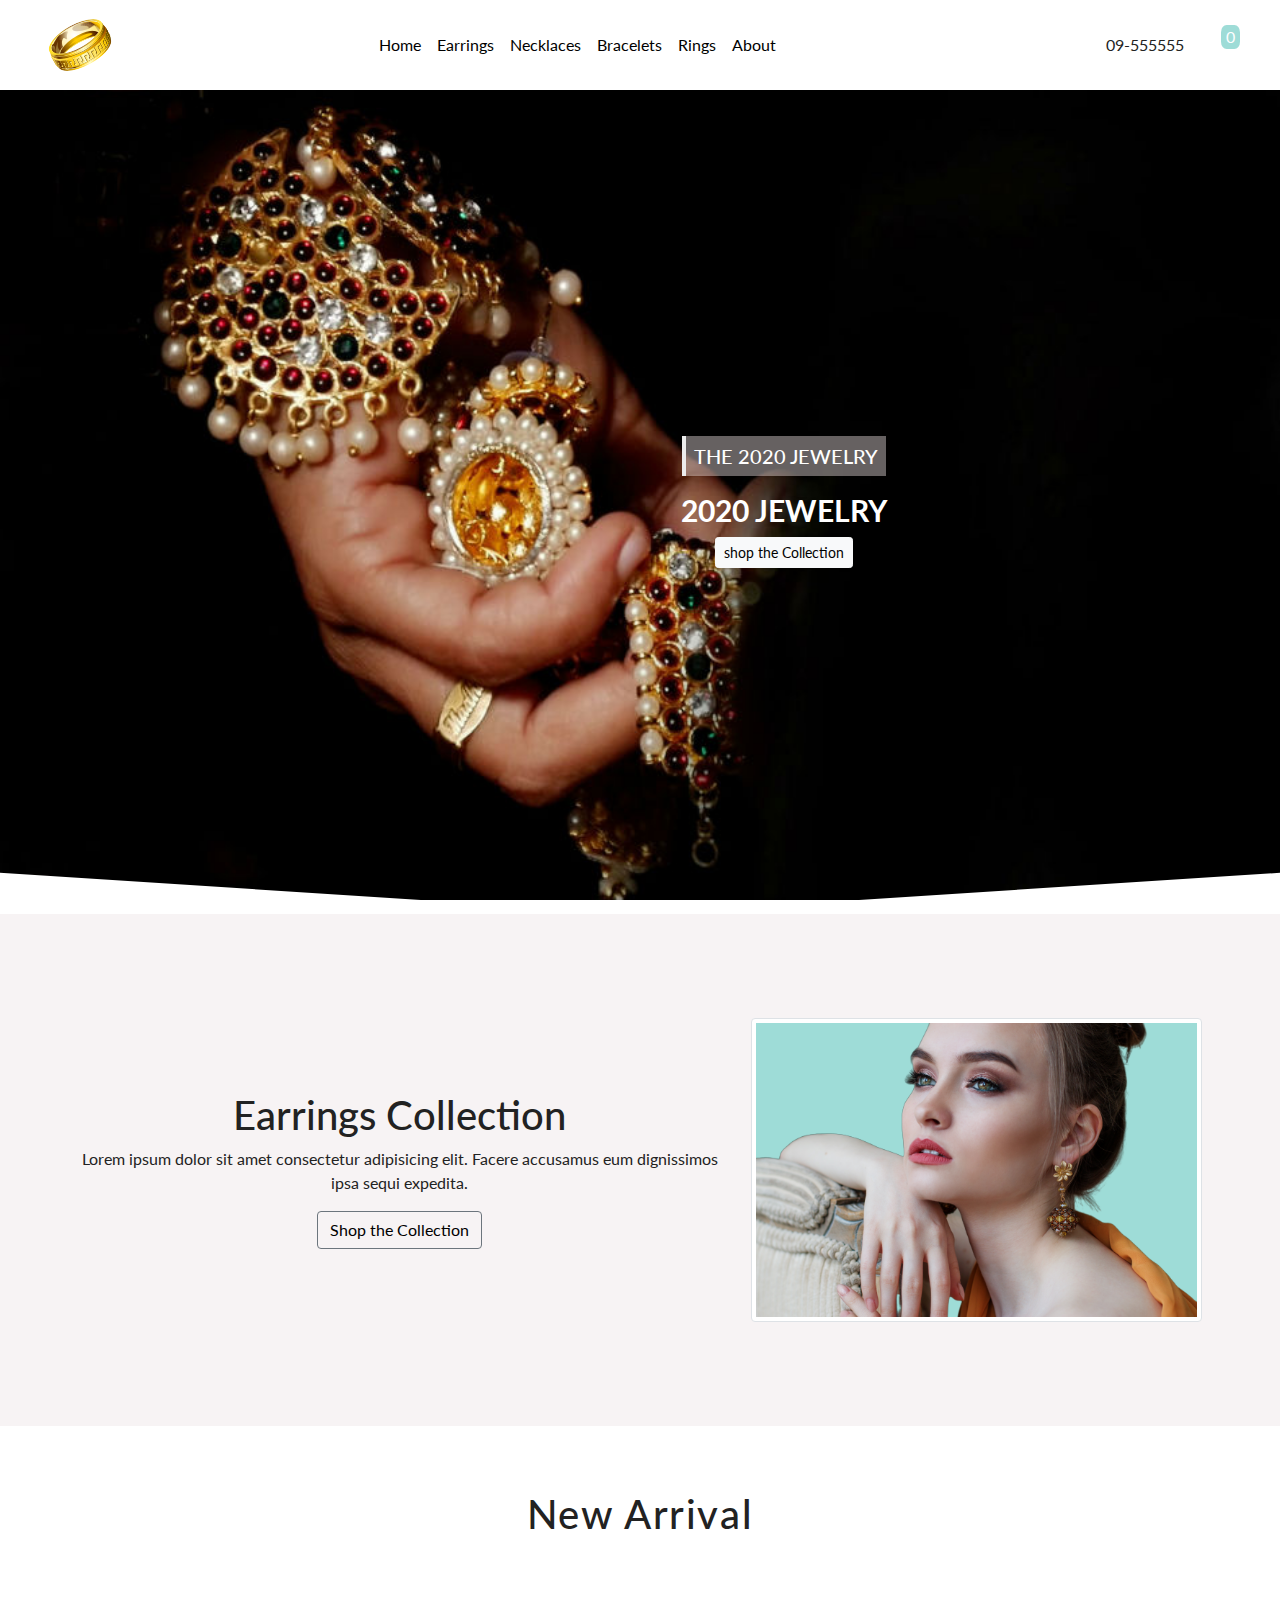
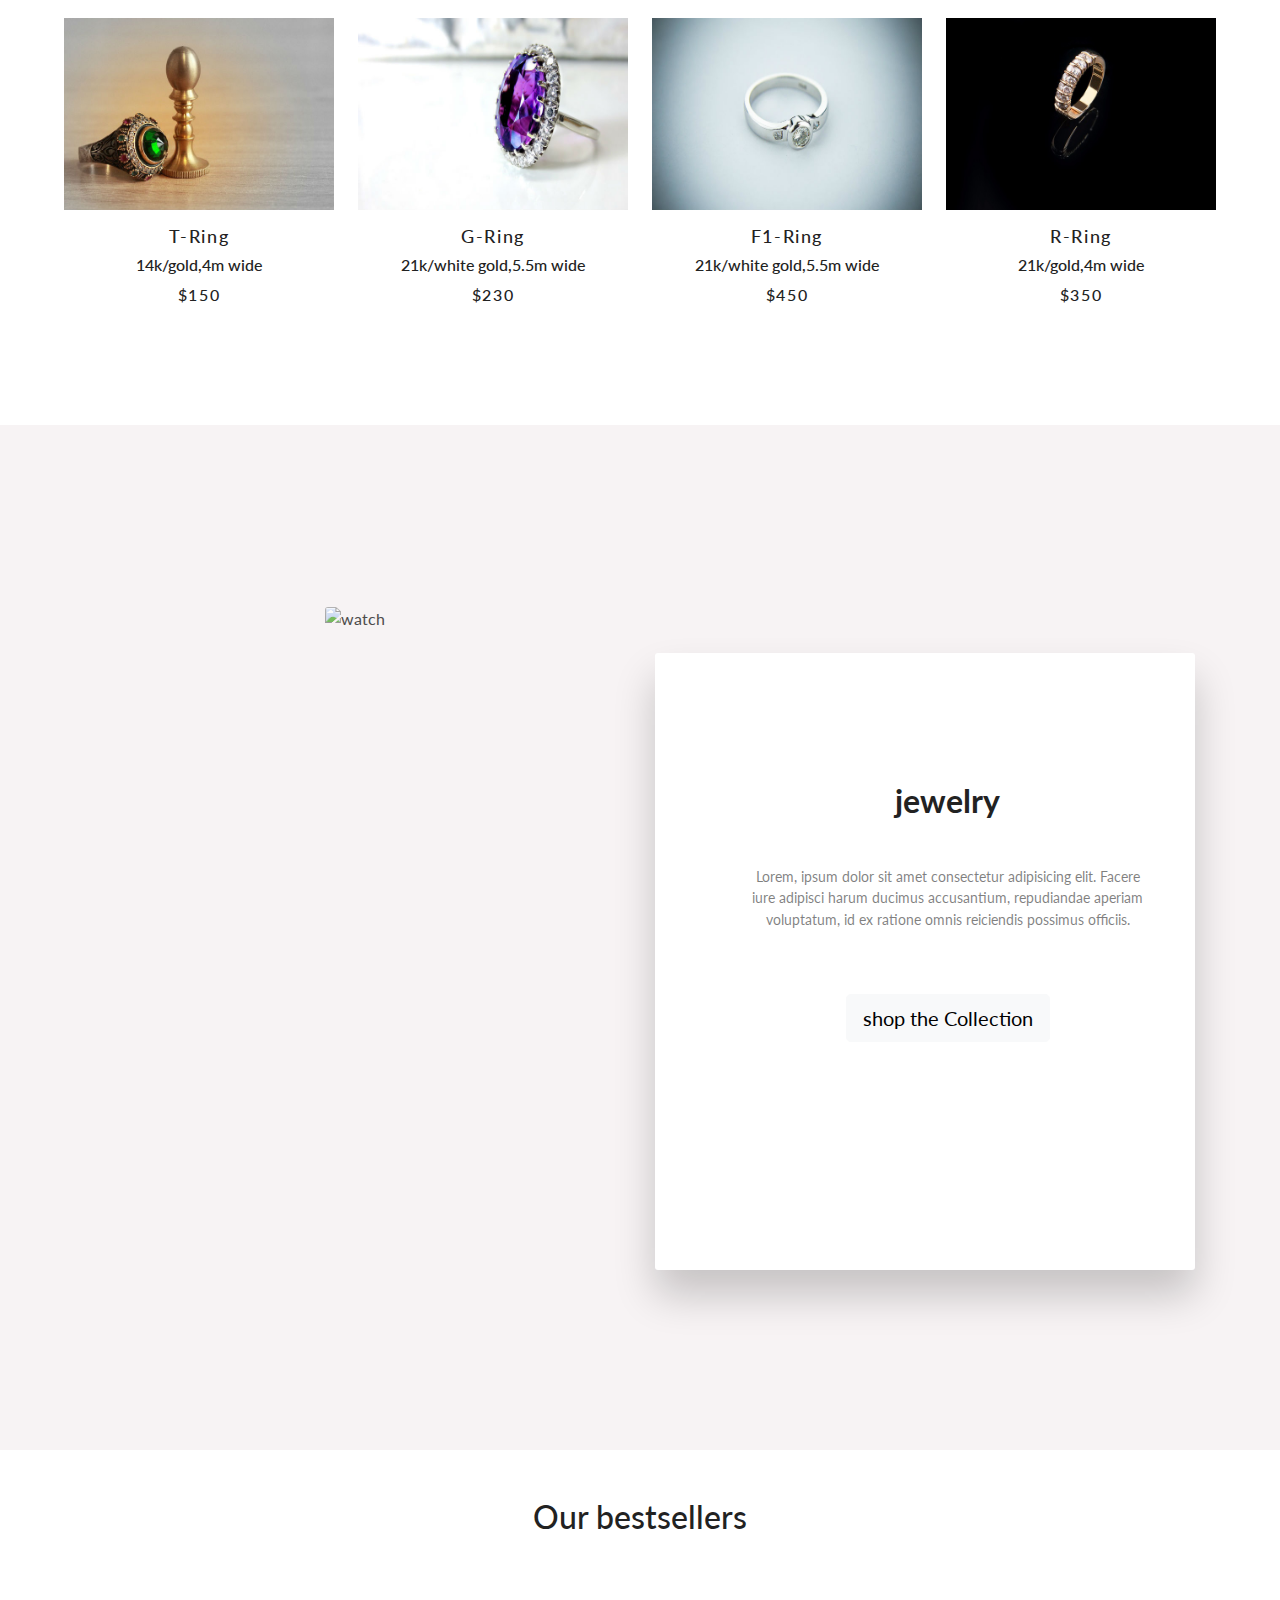
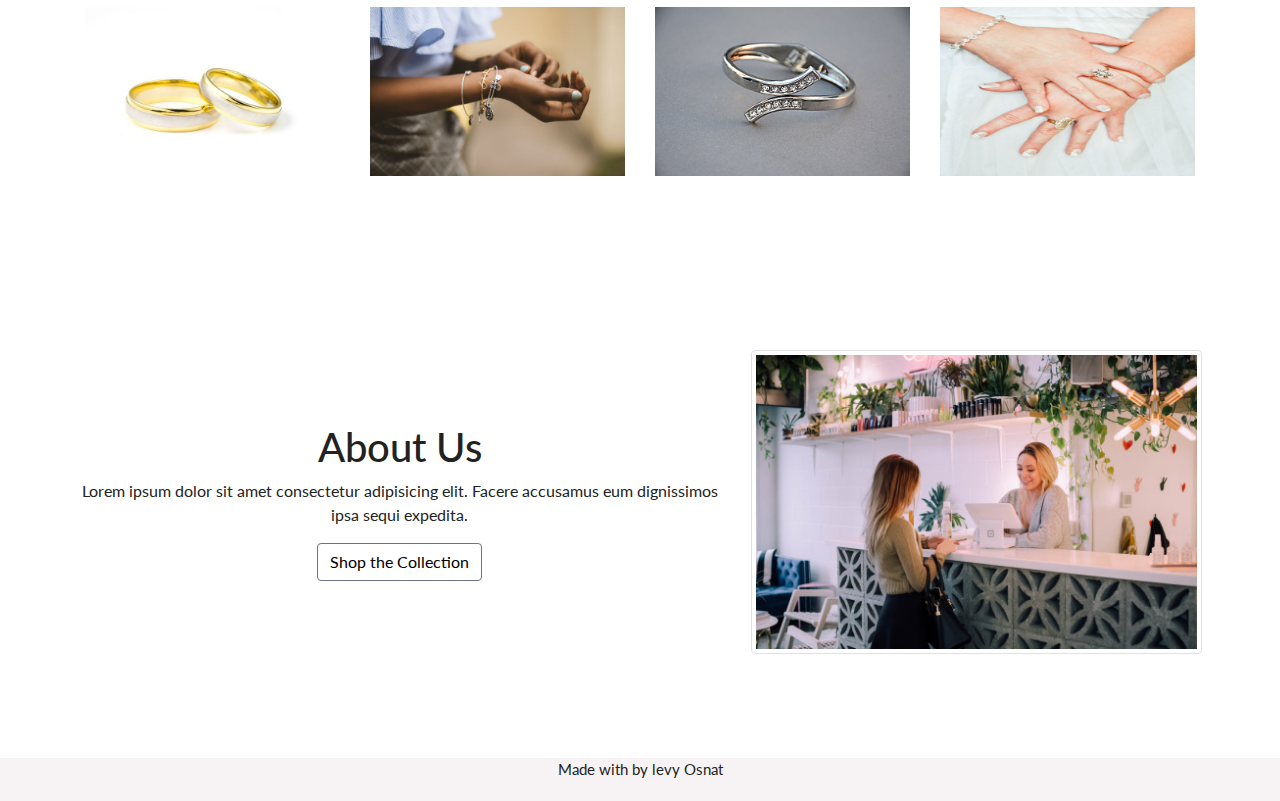
==== asset/index.html @ d6563c83 "first commit" ====
<!DOCTYPE html>
<html lang="en">

<head>
    <meta charset="UTF-8">
    <meta name="viewport" content="width=device-width, initial-scale=1.0">
    <meta http-equiv="X-UA-Compatible" content="ie=edge">
    <title>Document</title>
    <link rel="stylesheet" href="../css/botostrap.min.css" />
    <link rel="stylesheet" href="https://use.fontawesome.com/releases/v5.7.2/css/all.css"
        integrity="sha384-fnmOCqbTlWIlj8LyTjo7mOUStjsKC4pOpQbqyi7RrhN7udi9RwhKkMHpvLbHG9Sr" crossorigin="anonymous">
    <!--custom css-->
    <link rel="stylesheet" href="../css/styles.css" />

</head>

<body>


    <!-- navbar  -->

    <nav class="navbar navbar-expand-lg px-5">
        <a class="navbar-brand" href="#"><img src="../images/iconfinder_Gold_ring_128396.png" alt=""></a>
        <button class="navbar-toggler" type="button" data-toggle="collapse" data-target="#myNav">
            <span class="toggler-icon"><i class="fas fa-bars"></i></span>
        </button>
        <div class="collapse navbar-collapse" id="myNav">
            <ul class="navbar-nav mx-auto text-capitalize">
                <li class="nav-item active">
                    <a href="index.html" class="nav-link">home</a>
                </li>

                <li class="nav-item">
                    <a href="earrings.html" class="nav-link">earrings</a>
                </li>
                <li class="nav-item">
                </li>
                <a href="necklaces.html" class="nav-link">necklaces</a>

                <li class="nav-item">
                    <a href="bracelets.html" class="nav-link">Bracelets</a>
                </li>
                <li class="nav-item">
                    <a href="ring.html" class="nav-link">rings</a>
                </li>
                <li class="nav-item">
                    <a href="#c5" class="nav-link">about</a>
                </li>

            </ul>
            <div class="nav-info-items d-none d-lg-flex ">
                <!-- single info -->
                <div class="nav-info align-items-center d-flex justify-content-between mx-lg-5">
                    <span class="info-icon mx-lg-3"><i class="fas fa-phone"></i></span>
                    <p class="mb-0">09-555555</p>
                </div>
                <!-- end of single info -->
                <!-- end of single info -->
                <!-- single info -->

                <div class="cart-btn">
                    <span class="nav-icon">
                        <i class="fas fa-cart-plus"></i>
                    </span>
                    <div class="cart-items">2</div>

                </div>
            </div>
    </nav>
    <!-- end of nav -->

    <!--    header section   -->
    <header class="header" id="header">
        <div class="container-fluid">
            <div class="row height-max align-items-center">
                <div class=" col col-md-9 ml-auto text-center pr-5">
                    <h5 class="title-heading d-inline-block p-2 text-uppercase">the 2020 jewelry </h5>
                    <h2 class="text-uppercase my-2 title">2020 jewelry</h2>

                    <div class="title-icon d-inline-block mx-2">
                        <a href="../asset/ring.html" class="btn btn-outline-light btn-sm active" role="button"
                            aria-pressed="true">shop the Collection</a>
                    </div>


                </div>

            </div>
        </div>

    </header>

    <!--end of header section-->
    <!--    site-blocks-cover      -->
    <div class="site-blocks-cover inner-page py-5" data-aos="fade">
        <div class="container text-center p-2">
            <div class="row align-items-center">
                <div class="col-md-7 col-sm-12  text-black text-center">
                    <h1>Earrings Collection</h1>

                    <p>
                        Lorem ipsum dolor sit amet consectetur adipisicing elit. Facere accusamus eum dignissimos
                        ipsa
                        sequi
                        expedita.
                    </p>

                    <a href="../asset/earrings.html" class="btn btn-outline-secondary " role="button">Shop the
                        Collection</a>
                </div>
                <div class="col-md-5 col-sm-12 h-25">
                    <img src="../images/site block -1.png" class=" img-thumbnail my-5" alt="Book" />
                </div>
            </div>
        </div>
    </div>
    <!--    end -site-blocks-cover    -->

    <!--end of header-->
    <!---products-->
    <section class="products">
        <div class="section-title">
            <h2>new arrival</h2>
        </div>
        <div class="products-center">
            <!--    single product-->

            <!--end of single products-->
        </div>
    </section>
    <!--end of products-->
    <main>
        <section class="text-center my-5">


            <!--section-1-->
            <section class="section-1">
                <div class="container text-center">
                    <div class="row">
                        <div class="col-md-6 col-12">
                            <div class="pray">
                                <img src="../images/index.banner.jpg" alt="watch" class="" />
                            </div>
                        </div>
                        <div class="col-md-6 col-12 mt-5">
                            <div class="panel text-center">
                                <h1> jewelry</h1>
                                <p class="pt-4">
                                    Lorem, ipsum dolor sit amet consectetur adipisicing elit. Facere iure adipisci
                                    harum
                                    ducimus
                                    accusantium, repudiandae aperiam
                                    voluptatum, id ex ratione omnis reiciendis possimus officiis.
                                </p>

                                <div class="text-center py-5">
                                    <a href="../asset/ring.html" class="btn btn-outline-light btn-lg active"
                                        role="button" aria-pressed="true">shop the Collection</a>
                                </div>
                            </div>
                        </div>
                    </div>
                </div>
            </section>
            <!--end section-->

            <!--    cart  -->
            <div class="cart-overlay">
                <div class="cart">
                    <span class="close-cart">
                        <i class="fas fa-window-close"></i>

                    </span>
                    <h2>your cart</h2>
                    <div class="cart-content">
                        <!--- cart item-->
                        <div class="cart-item">
                            <!-- <img src="./images/product-1.jpeg" alt="product">
                    <div>
                        <h4> queen bed</h4>
                        <h5>$9.00</h5>
                        <span class="remove-item">remove</span>
                    </div>
                    <div>
                        <i class="fas fa-chevron-up"></i>
                        <p class="item-amount">1</p>
                        <i class="fas fa-chevron-down"></i>

                    </div>
            </div>

            <!--  end of cart item-->
                        </div>

                    </div>
                    <div class="cart-footer">
                        <h3>your total:$ <span class="cart-total">0</span></h3>
                        <button class="clear-cart banner-btn">clear cart</button>
                    </div>

                </div>
            </div>

            <!--    end of cart-->


            <!-- Section heading -->
            <h2 class="h1-responsive  text-center my-5">Our bestsellers</h2>
            <!-- Section description -->


            <section class="featured-categories">
                <div class="container">
                    <div class="row">
                        <div class="col-md-3 ">
                            <img src="../images/ring-1.jpg">
                        </div>
                        <div class="col-md-3">
                            <img src="../images/bracelets-5.jpg">
                        </div>
                        <div class="col-md-3">
                            <img src="../images/ring-8.jpg">

                        </div>
                        <div class="col-md-3">
                            <img src="../images/bracelets-3.jpg">
                        </div>
                    </div>
                </div>
            </section>
            <!--abut us-->

            <!--    site-blocks-cover      -->

            <div class="site-about-us inner-page py-5" class="about-us" data-aos="fade">
                <div class="container text-center p-2">
                    <div class="row align-items-center">
                        <div class="col-md-7 col-sm-12  text-black text-center">
                            <h1 id="c5">About Us</h1>

                            <p>
                                Lorem ipsum dolor sit amet consectetur adipisicing elit. Facere accusamus eum
                                dignissimos
                                ipsa
                                sequi
                                expedita.
                            </p>

                            <a href="../asset/earrings.html" class="btn btn-outline-secondary " role="button">Shop the
                                Collection</a>
                        </div>
                        <div class="col-md-5 col-sm-12 h-25">
                            <img src="../images/about-us.jpg" class=" img-thumbnail my-5" alt="Book" />
                        </div>
                    </div>
                </div>
            </div>

            <!--    end -site-blocks-cover    
            <!------------Footer----------->
            <p class="copyright">Made with <i class="fa fa-heart-o"></i> by levy Osnat</p>
            </div>



            <script src=" https://cdnjs.cloudflare.com/ajax/libs/jquery/3.3.1/jquery.min.js"> </script>

            <script src="https://stackpath.bootstrapcdn.com/bootstrap/4.3.1/js/bootstrap.min.js"
                integrity="sha384-JjSmVgyd0p3pXB1rRibZUAYoIIy6OrQ6VrjIEaFf/nJGzIxFDsf4x0xIM+B07jRM"
                crossorigin="anonymous">
            </script>

            <script src="../js/index.js"></script>
</body>

</html>
---- css/styles.css ----
@import url("https://fonts.googleapis.com/css?family=Lato:400,700");

:root {
	--primaryColor: #f7f3f4;
	--mainWhite: #fff;
	--mainBlack: #222;
	--mainGrey: #ececec;
	--mainSpacing: 0.1rem;
	--mainTransition: all 0.3s linear;
}

* {
	margin: 0;
	padding: 0;
	box-sizing: border-box;
}

body {
	color: var(--mainBlack);
	background: var(--mainWhite);
	font-family: "Lato", sans-serif;
}

/* --------------- Navbar ---------------- */
.nav-icon {
	font-size: 1.5rem;
}

.cart-btn {
	position: relative;
	cursor: pointer;
}

.cart-items {
	position: absolute;
	top: -8px;
	right: -8px;
	background: #9edcd7;
	padding: 0 5px;
	border-radius: 30%;
	color: var(--mainWhite);
}

a {
	color: black !important;
	transition: all 1s ease-in-out;
}

a:hover {
	color: #9edcd7 !important;
	background-color: #222;
}

.navbar-toggler {
	outline: none !important;
}

.banner-btn {
	padding: 1rem 1.5rem;
	text-transform: uppercase;
	letter-spacing: var(--mainSpacing);
	font-size: 1rem;
	background: var(--primaryColor);
	color: var(--mainBlack);
	border: 1px solid var(--primaryColor);
	transition: var(--mainTransition);
	cursor: pointer;
	border-radius: 50px;
}

.banner-btn:hover {
	background: transparent;
	color: #9edcd7;
}

.navbar-collapse {
	-ms-flex-preferred-size: 100%;
	flex-basis: 100%;
	-ms-flex-positive: 1;
	flex-grow: 1;
	-ms-flex-align: center;
	align-items: center;
	text-align: center !important;
	background-color: #fff !important;
}

/* --------------- End of Navbar ---------------- */
/*-------------site-blocks-cover----------------*/
.site-blocks-cover {
	background-size: cover;
	background-repeat: no-repeat;
	background-position: center center;
	background: #f7f3f4;
	display: flex;
}

/* --------------- header ---------------- */
.header {
	clip-path: polygon(0 0, 100% 0, 100% 95%, 50% 100%, 0 95%);
	color: var(--mainWhite);
	overflow: hidden;
}

.height-max {
	min-height: calc(100vh - 76px);
	background: url('../images/accessory-black-background-bright-1660521.jpg');
	background-position: center;
	background-size: cover;
	background-attachment: fixed;
	background-repeat: no-repeat;
	animation-name: zoom;
	animation-duration: 20s;
	display: flex;
}

@keyframes zoom {
	0% {
		transform: scale(1);
	}

	50% {
		transform: scale(1.2) translate(-5%);
	}

	100% {
		transform: scale(1);
	}
}

.title-heading {
	background: rgba(255, 243, 243, 0.4);
	border-left: 0.3rem solid var(--mainGrey);
}

.title {
	font-weight: 700;
	font-size: 1.9rem;
}

@media screen and(min-width: 768px) {
	.title {
		font-size: 3rem;
	}
}

.title-icon {
	color: white;
	text-decoration: none !important;
}

.title-icon:hover {
	color: blanchedalmond;
	opacity: 0.6;
}



/* --------------- Products ---------------- */
/*------featured-categories------*/
.featured-categories {
	margin: 50px 0;
}

.featured-categories img {
	width: 100%;
	padding: 20px 0;
	transition: 1s;
	cursor: pointer;
}

.featured-categories img:hover {
	transform: scale(1.1);
}

/*------     end of  featured-categories    ------*/
/*----  section-1 -----*/
.section-1 {
	padding: 20vmin 0vmin;
	background: var(--primaryColor);
}

.section-1 .row .col-md-6 .pray img {
	opacity: 0.8;
	width: 80%;
	border-radius: 0.2em;
}

.section-1 .row .col-md-6:last-child {
	position: relative;
}

.section-1 .row .col-md-6 .panel {
	position: absolute;
	top: 7vmin;
	left: -18vmin;
	background: white;
	border-radius: 3px;
	text-align: left;
	padding: 13vmin 5vmin 20vmin 10vmin;
	box-shadow: 0px 25px 42px rgba(0, 0, 0, 0.2);
	font-family: var(--Rubik);
	z-index: 1;
}

.section-1 .row .col-md-6 .panel h1 {
	font-weight: bold;
	padding: 0.4em 0;
	font-size: 2em;
}

.section-1 .row .col-md-6 .panel p {
	font-size: 0.9em;
	color: rgba(0, 0, 0, 0.5);
}

.section-1 .row .col-md-6 .panel {
	position: initial;
	width: initial;
	height: initial;
}

.products {
	padding: 4rem 0;
}

h4 {
	font-size: 1rem !important;
}

h6 {
	text-align: center;
}

.section-title h2 {
	text-align: center;
	font-size: 2.5rem;
	margin-bottom: 5rem;
	text-transform: capitalize;
	letter-spacing: var(--mainSpacing);
}

.products-center {
	width: 90vw;
	margin: 0 auto;
	max-width: 1170px;
	display: grid;
	grid-template-columns: repeat(auto-fit, minmax(260px, 1fr));
	grid-column-gap: 1.5rem;
	grid-row-gap: 2rem;
}

.img-container {
	position: relative;
	overflow: hidden;
}

.bag-btn {
	position: absolute;
	top: 70%;
	right: 0;
	background: white;
	border: none;

	padding: 0.5rem 0.75rem;
	letter-spacing: var(--mainSpacing);

	transition: var(--mainTransition);
	transform: translateX(101%);
	cursor: pointer;
}

.bag-btn:hover {
	color: var(--mainBlack);
}

.fa-shopping-cart {
	margin-right: 0.5rem;
}

.img-container:hover .bag-btn {
	transform: translateX(0);
}

.product-img {
	display: block;
	width: 100%;
	min-height: 12rem;
	transition: var(--mainTransition);
}

.img-container:hover .product-img {
	opacity: 0.5;
}

.product h3 {
	text-transform: capitalize;
	font-size: 1.1rem;
	margin-top: 1rem;
	letter-spacing: var(--mainSpacing);
	text-align: center;
}

.product h4 {
	margin-top: 0.7rem;
	letter-spacing: var(--mainSpacing);
	color: var(--mainBlack);
	text-align: center;
}

/* ---------------End of Products ---------------- */
/* --------------- Cart ---------------- */
.cart-overlay {
	position: fixed;
	top: 0;
	right: 0;
	width: 100%;
	height: 100%;
	transition: var(--mainTransition);

	z-index: 2;
	visibility: hidden;
}

.cart {
	position: fixed;
	top: 0;
	right: 0;
	width: 100%;
	height: 100%;
	overflow: scroll;
	z-index: 3;
	background: white;
	padding: 1.5rem;
	transition: var(--mainTransition);
	transform: translateX(100%);
}

.showCart {
	transform: translateX(0);
}

.transparentBcg {
	visibility: visible;
}

@media screen and (min-width: 768px) {
	.cart {
		width: 30vw;
		min-width: 450px;
	}
}

.close-cart {
	font-size: 1.7rem;
	cursor: pointer;
}

.cart h2 {
	text-transform: capitalize;
	text-align: center;
	letter-spacing: var(--mainSpacing);
	margin-bottom: 2rem;
}

/*---------- Cart Item -------------------- */
.cart-item {
	display: grid;
	align-items: center;
	grid-template-columns: auto 1fr auto;
	grid-column-gap: 1.5rem;
	margin: 1.5rem 0;
}

.cart-item img {
	width: 75px;
	height: 75px;
}

.cart-item h4 {
	font-size: 0.85rem;
	text-transform: capitalize;
	letter-spacing: var(--mainSpacing);
}

.cart-item h5 {
	margin: 0.5rem 0;
	letter-spacing: var(--mainSpacing);
}

.item-amount {
	text-align: center;
}

.remove-item {
	color: grey;
	cursor: pointer;
}

.fa-chevron-up,
.fa-chevron-down {
	color: #9edcd7;
	cursor: pointer;
}

/*---------- End of Cart Item -------------------- */

.cart-footer {
	margin-top: 2rem;
	letter-spacing: var(--mainSpacing);
	text-align: center;
}

.cart-footer h3 {
	text-transform: capitalize;
	margin-bottom: 1rem;
}

/* --------------- End of Cart ---------------- */
/* --------------- about us---------------- */
.about-us {
	background-color: #222;
}

/*--------------footer---------------*/


.copyright {
	margin-bottom: -80px;
	text-align: center;
	font-size: 15px;
	padding-bottom: 20px;
	background: var(--primaryColor);
}

.fa-heart-o {
	color: red;
	font-size: 15px;
}
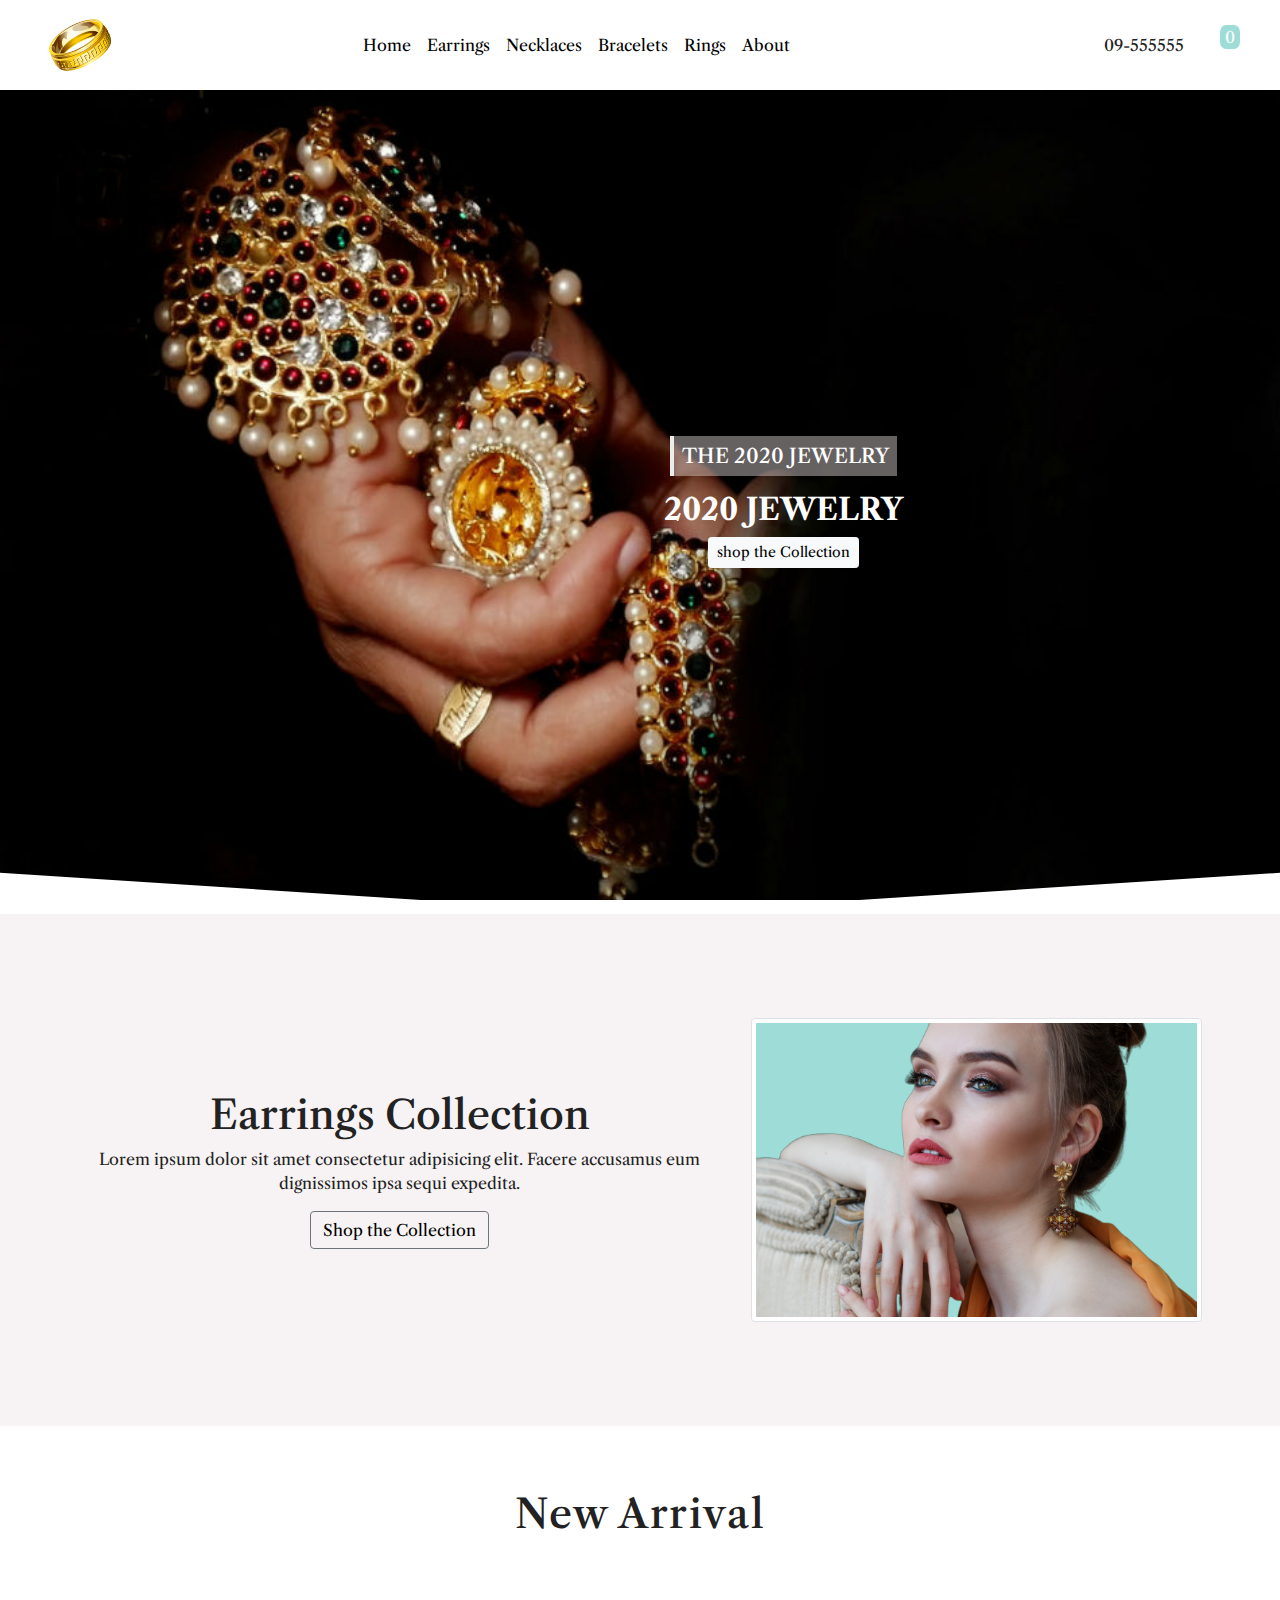
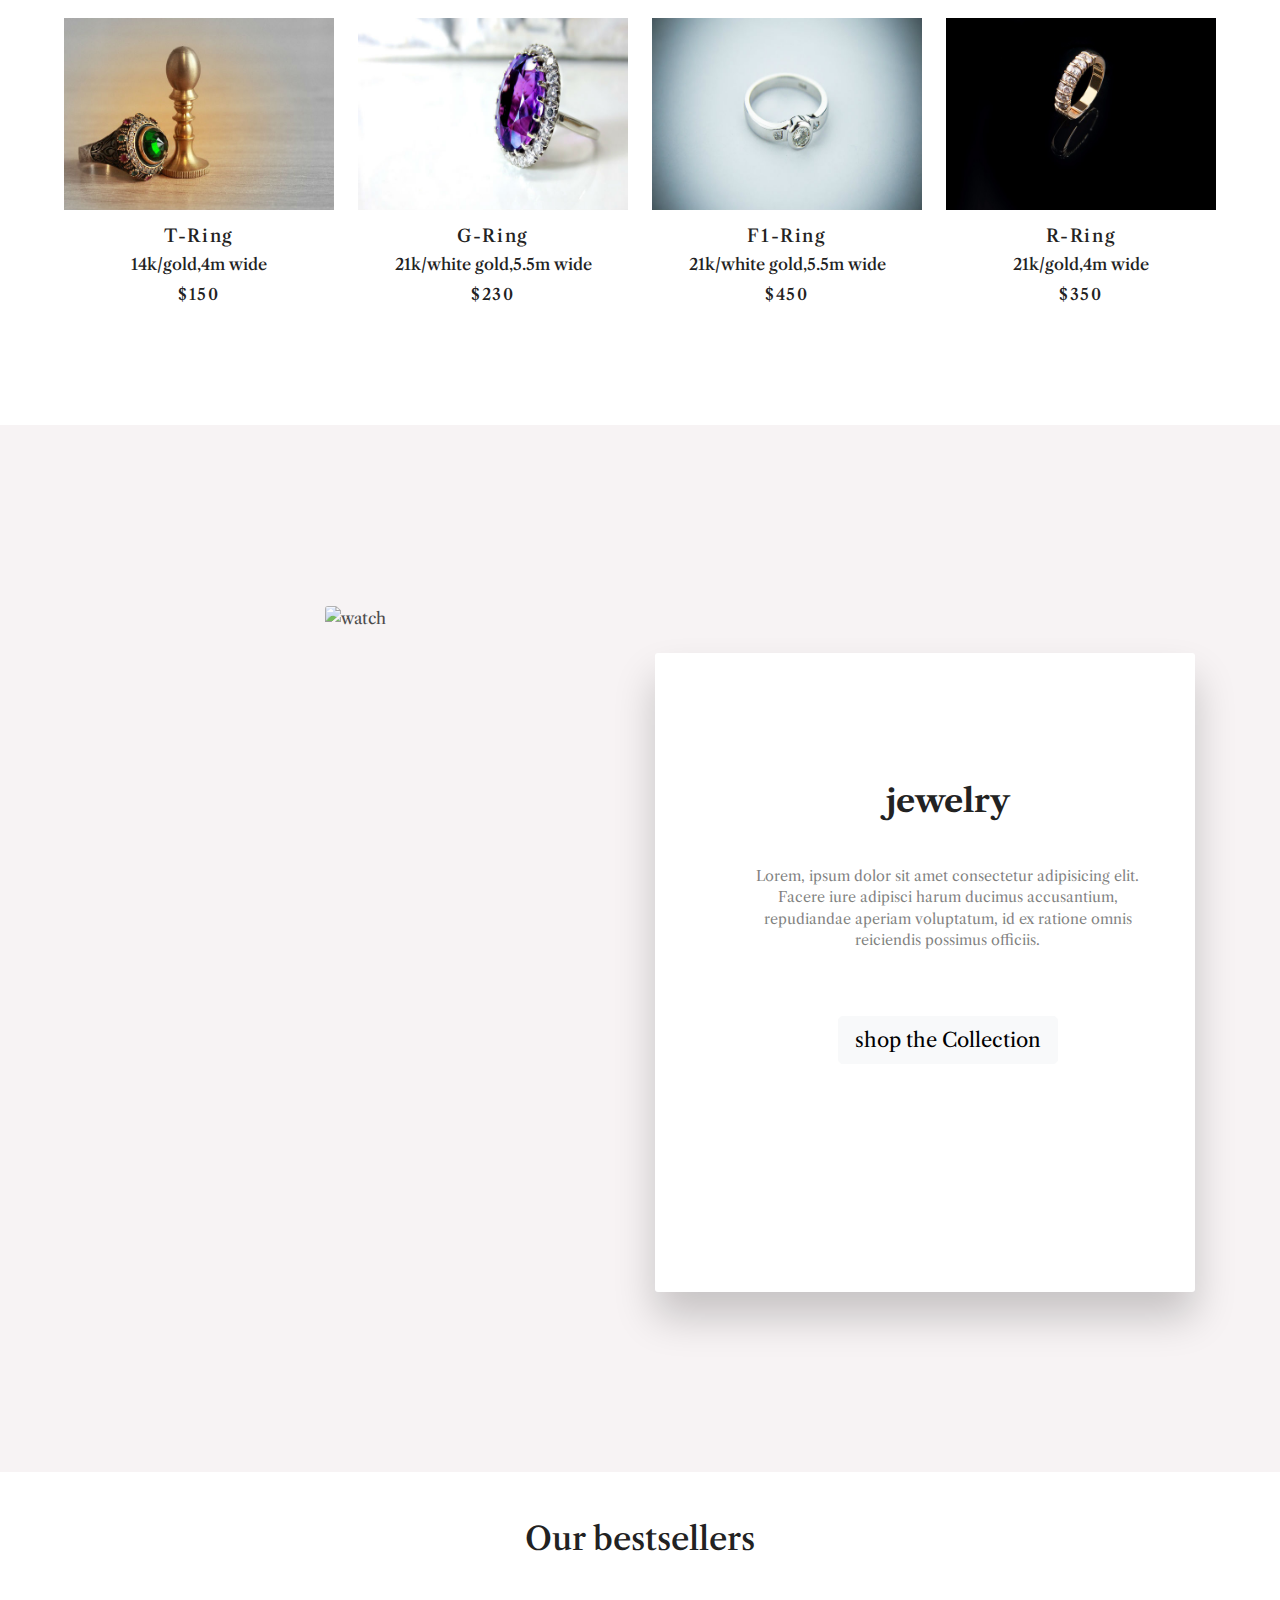
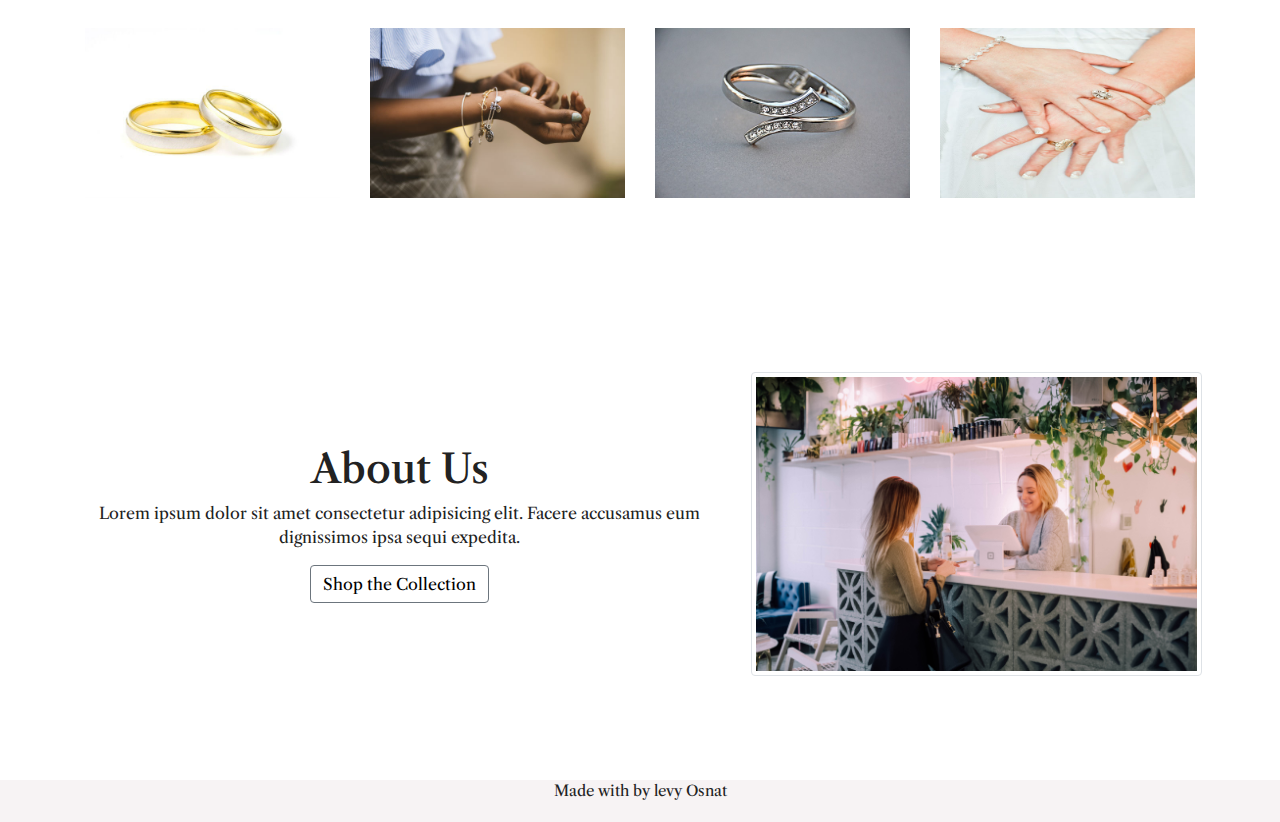
==== commit d79e2166: "fix and add comment" ====
--- a/asset/index.html
+++ b/asset/index.html
@@ -5,8 +5,10 @@
     <meta charset="UTF-8">
     <meta name="viewport" content="width=device-width, initial-scale=1.0">
     <meta http-equiv="X-UA-Compatible" content="ie=edge">
-    <title>Document</title>
+    <title>shop car project</title>
+    <!--bootstrap -->
     <link rel="stylesheet" href="../css/botostrap.min.css" />
+    <!--fontAwesome-->
     <link rel="stylesheet" href="https://use.fontawesome.com/releases/v5.7.2/css/all.css"
         integrity="sha384-fnmOCqbTlWIlj8LyTjo7mOUStjsKC4pOpQbqyi7RrhN7udi9RwhKkMHpvLbHG9Sr" crossorigin="anonymous">
     <!--custom css-->
@@ -15,7 +17,6 @@
 </head>
 
 <body>
-
 
     <!-- navbar  -->
 
@@ -55,18 +56,19 @@
                     <p class="mb-0">09-555555</p>
                 </div>
                 <!-- end of single info -->
-                <!-- end of single info -->
                 <!-- single info -->
 
                 <div class="cart-btn">
                     <span class="nav-icon">
                         <i class="fas fa-cart-plus"></i>
                     </span>
-                    <div class="cart-items">2</div>
-
-                </div>
+                    <div class="cart-items">0</div>
+
+                </div>
+                <!-- end of single info -->
             </div>
     </nav>
+
     <!-- end of nav -->
 
     <!--    header section   -->
@@ -116,7 +118,6 @@
     </div>
     <!--    end -site-blocks-cover    -->
 
-    <!--end of header-->
     <!---products-->
     <section class="products">
         <div class="section-title">
@@ -162,7 +163,7 @@
                     </div>
                 </div>
             </section>
-            <!--end section-->
+            <!--end section-1-->
 
             <!--    cart  -->
             <div class="cart-overlay">
--- a/css/styles.css
+++ b/css/styles.css
@@ -1,4 +1,4 @@
-@import url("https://fonts.googleapis.com/css?family=Lato:400,700");
+@import url('https://fonts.googleapis.com/css?family=Libre+Caslon+Text&display=swap');
 
 :root {
 	--primaryColor: #f7f3f4;
@@ -18,7 +18,8 @@
 body {
 	color: var(--mainBlack);
 	background: var(--mainWhite);
-	font-family: "Lato", sans-serif;
+	font-family: 'Libre Caslon Text',
+		serif;
 }
 
 /* --------------- Navbar ---------------- */
@@ -94,7 +95,7 @@
 	display: flex;
 }
 
-/* --------------- header ---------------- */
+/* --------------- header -section--------------- */
 .header {
 	clip-path: polygon(0 0, 100% 0, 100% 95%, 50% 100%, 0 95%);
 	color: var(--mainWhite);
@@ -153,9 +154,9 @@
 	opacity: 0.6;
 }
 
-
-
-/* --------------- Products ---------------- */
+/* ---------------end of header section ---------------- */
+
+
 /*------featured-categories------*/
 .featured-categories {
 	margin: 50px 0;
@@ -219,6 +220,8 @@
 	height: initial;
 }
 
+/* --------------- end of section-1---------------- */
+/* --------------- products---------------- */
 .products {
 	padding: 4rem 0;
 }
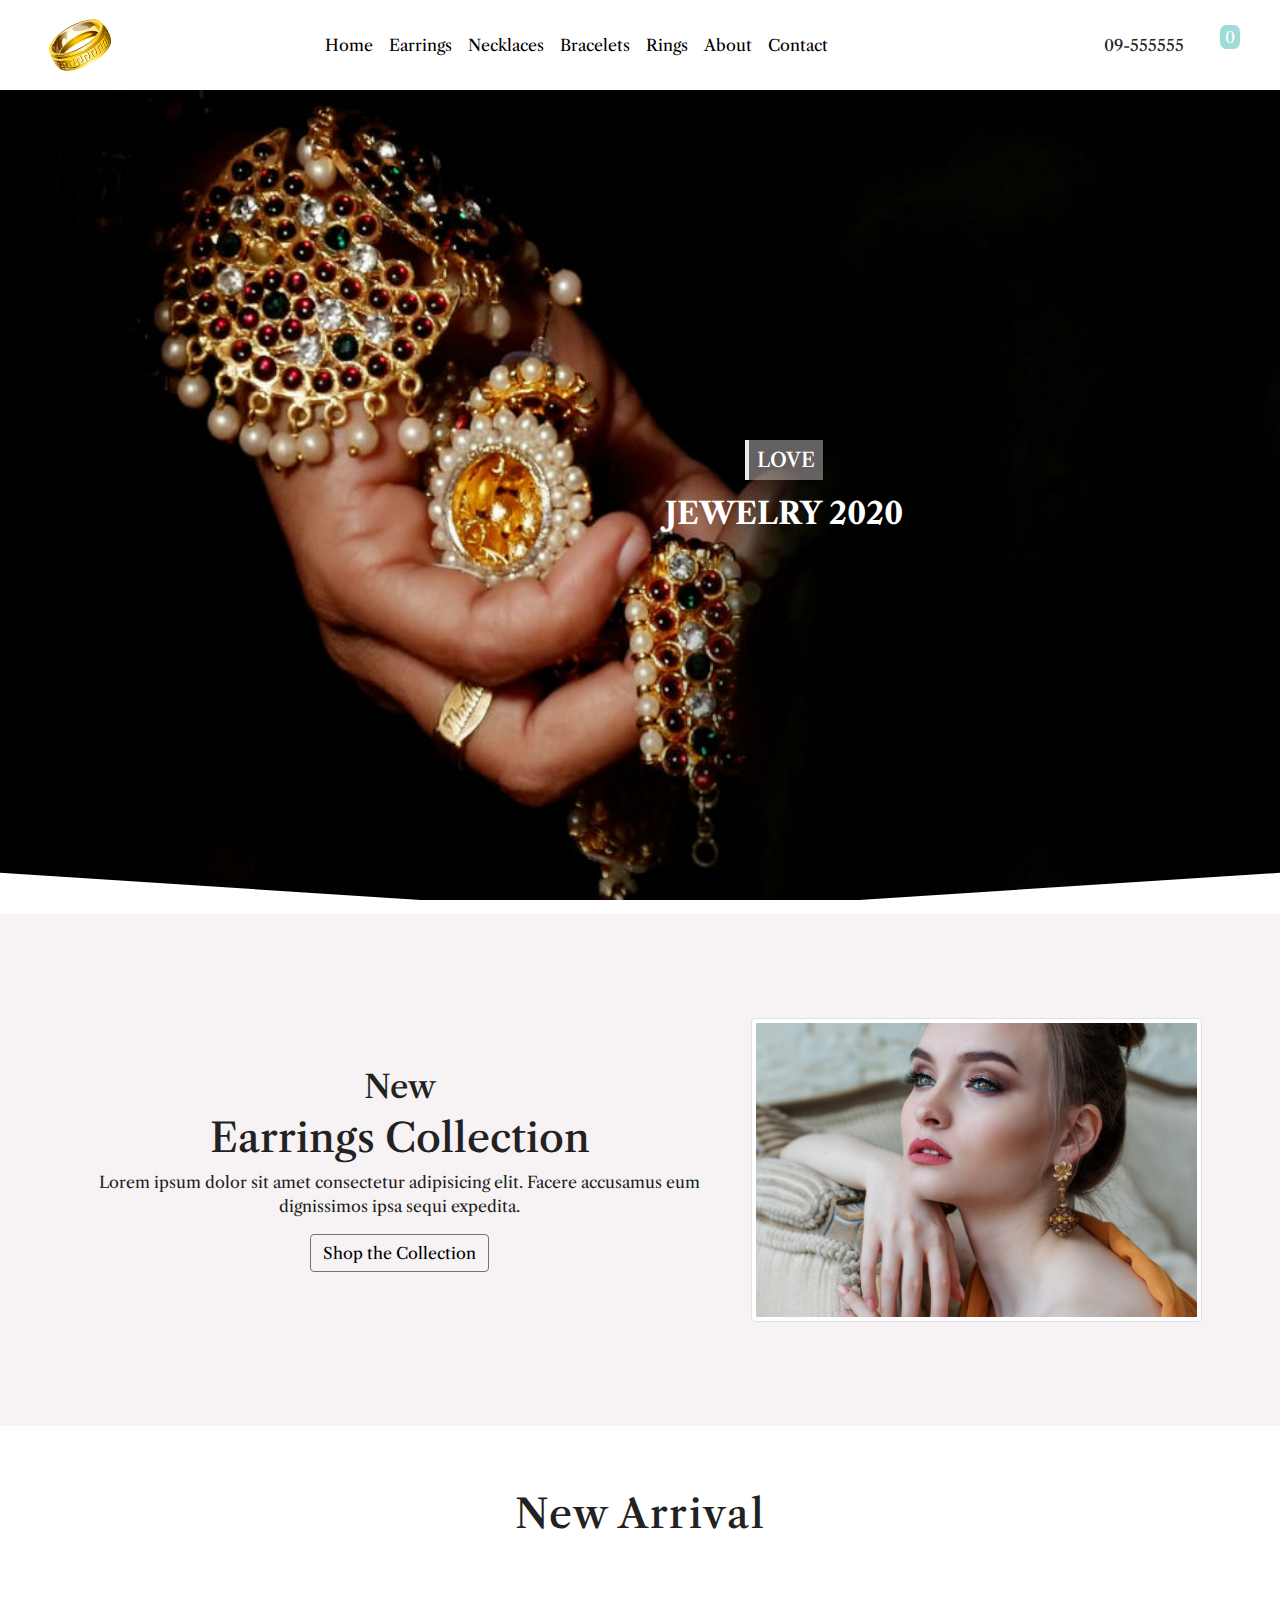
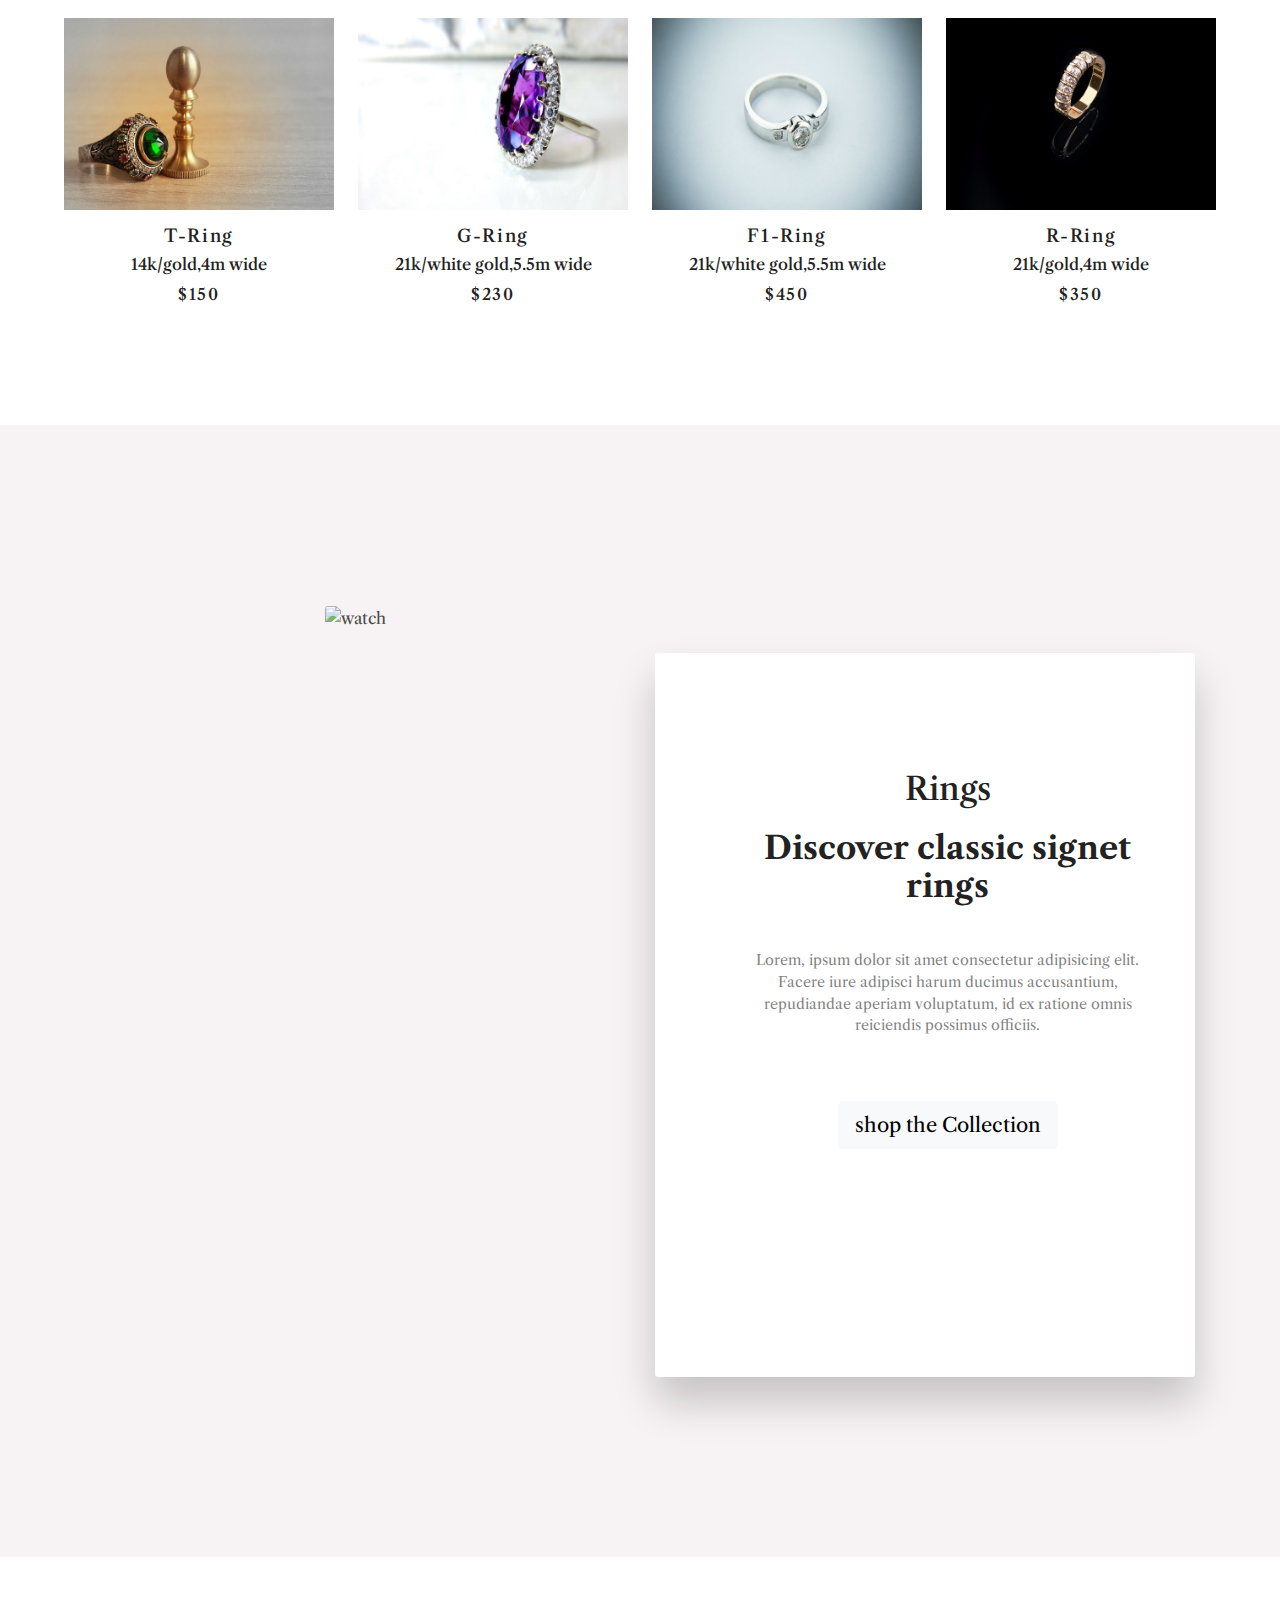
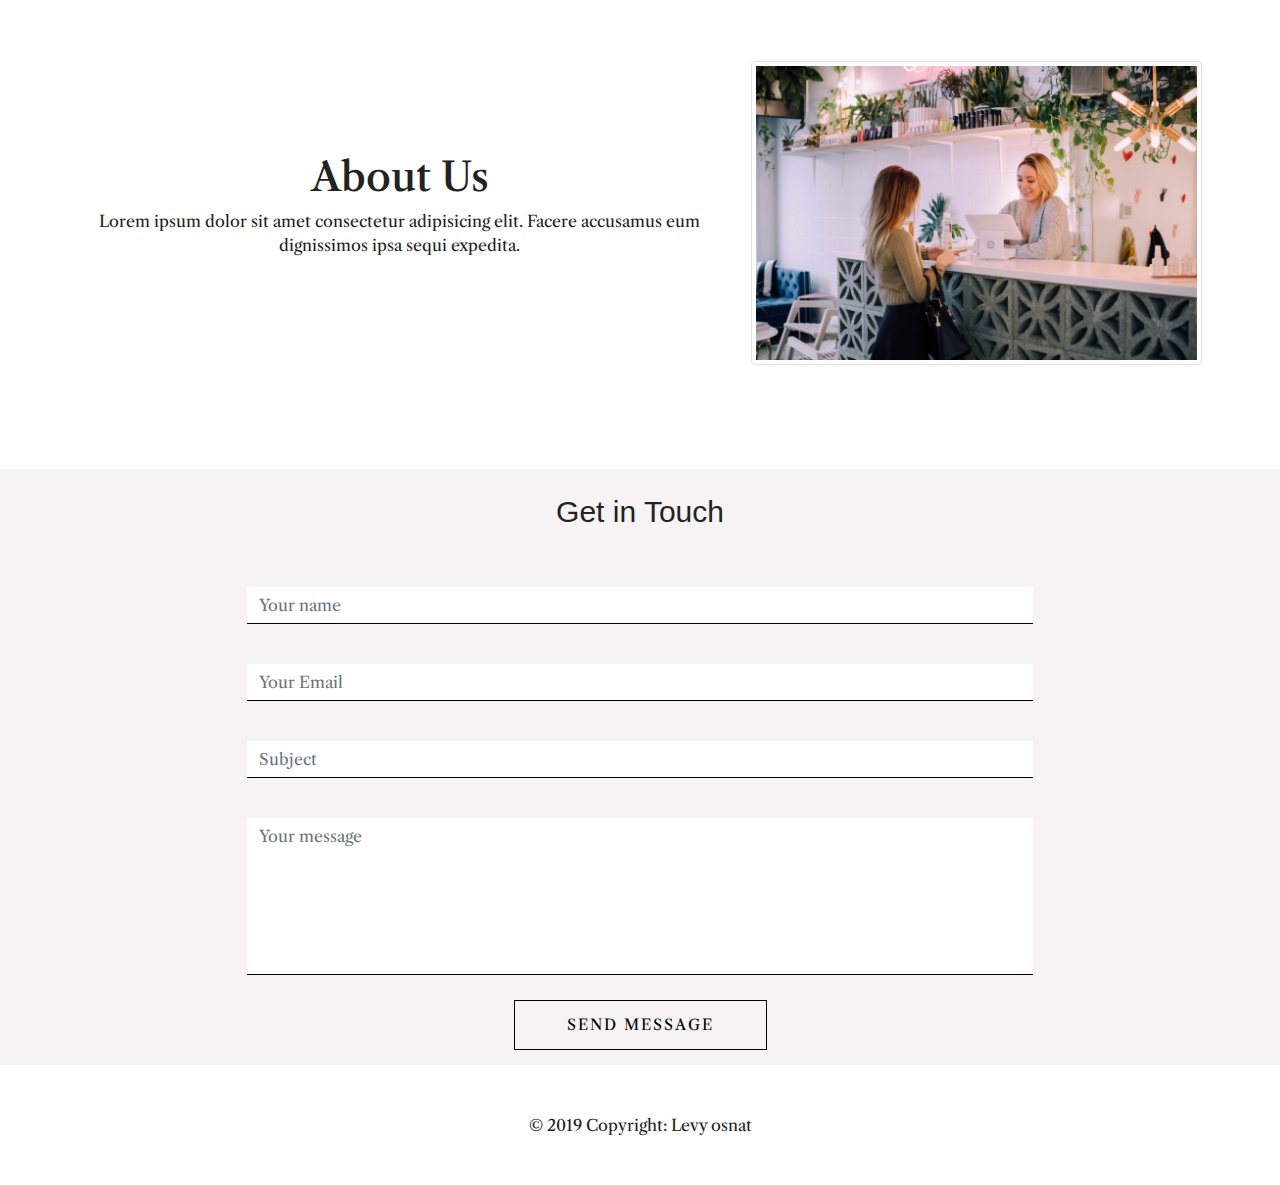
==== commit 825282ab: "add contact us" ====
--- a/asset/index.html
+++ b/asset/index.html
@@ -5,7 +5,7 @@
     <meta charset="UTF-8">
     <meta name="viewport" content="width=device-width, initial-scale=1.0">
     <meta http-equiv="X-UA-Compatible" content="ie=edge">
-    <title>shop car project</title>
+    <title>the jewelry</title>
     <!--bootstrap -->
     <link rel="stylesheet" href="../css/botostrap.min.css" />
     <!--fontAwesome-->
@@ -35,9 +35,9 @@
                     <a href="earrings.html" class="nav-link">earrings</a>
                 </li>
                 <li class="nav-item">
-                </li>
-                <a href="necklaces.html" class="nav-link">necklaces</a>
-
+
+                    <a href="necklaces.html" class="nav-link">necklaces</a>
+                </li>
                 <li class="nav-item">
                     <a href="bracelets.html" class="nav-link">Bracelets</a>
                 </li>
@@ -46,6 +46,9 @@
                 </li>
                 <li class="nav-item">
                     <a href="#c5" class="nav-link">about</a>
+                </li>
+                <li class="nav-item">
+                    <a href="#c6" class="nav-link">contact</a>
                 </li>
 
             </ul>
@@ -76,12 +79,11 @@
         <div class="container-fluid">
             <div class="row height-max align-items-center">
                 <div class=" col col-md-9 ml-auto text-center pr-5">
-                    <h5 class="title-heading d-inline-block p-2 text-uppercase">the 2020 jewelry </h5>
-                    <h2 class="text-uppercase my-2 title">2020 jewelry</h2>
+                    <h5 class="title-heading d-inline-block p-2 text-uppercase"> love </h5>
+                    <h2 class="text-uppercase my-2 title">jewelry 2020</h2>
 
                     <div class="title-icon d-inline-block mx-2">
-                        <a href="../asset/ring.html" class="btn btn-outline-light btn-sm active" role="button"
-                            aria-pressed="true">shop the Collection</a>
+
                     </div>
 
 
@@ -98,7 +100,8 @@
         <div class="container text-center p-2">
             <div class="row align-items-center">
                 <div class="col-md-7 col-sm-12  text-black text-center">
-                    <h1>Earrings Collection</h1>
+                    <h2>New</h2>
+                    <h1> Earrings Collection</h1>
 
                     <p>
                         Lorem ipsum dolor sit amet consectetur adipisicing elit. Facere accusamus eum dignissimos
@@ -111,7 +114,7 @@
                         Collection</a>
                 </div>
                 <div class="col-md-5 col-sm-12 h-25">
-                    <img src="../images/site block -1.png" class=" img-thumbnail my-5" alt="Book" />
+                    <img src="../images/site block.jpg" class=" img-thumbnail my-5" alt="Book" />
                 </div>
             </div>
         </div>
@@ -123,11 +126,11 @@
         <div class="section-title">
             <h2>new arrival</h2>
         </div>
-        <div class="products-center">
-            <!--    single product-->
-
-            <!--end of single products-->
-        </div>
+        <div class="products-center"> </div>
+        <!--    single product-->
+
+        <!--end of single products-->
+
     </section>
     <!--end of products-->
     <main>
@@ -145,7 +148,8 @@
                         </div>
                         <div class="col-md-6 col-12 mt-5">
                             <div class="panel text-center">
-                                <h1> jewelry</h1>
+                                <h2>Rings</h2>
+                                <h1> Discover classic signet rings </h1>
                                 <p class="pt-4">
                                     Lorem, ipsum dolor sit amet consectetur adipisicing elit. Facere iure adipisci
                                     harum
@@ -175,8 +179,8 @@
                     <h2>your cart</h2>
                     <div class="cart-content">
                         <!--- cart item-->
-                        <div class="cart-item">
-                            <!-- <img src="./images/product-1.jpeg" alt="product">
+                        <!--   <div class="cart-item"></div>-->
+                        <!-- <img src="./images/product-1.jpeg" alt="product">
                     <div>
                         <h4> queen bed</h4>
                         <h5>$9.00</h5>
@@ -191,7 +195,7 @@
             </div>
 
             <!--  end of cart item-->
-                        </div>
+
 
                     </div>
                     <div class="cart-footer">
@@ -205,30 +209,7 @@
             <!--    end of cart-->
 
 
-            <!-- Section heading -->
-            <h2 class="h1-responsive  text-center my-5">Our bestsellers</h2>
-            <!-- Section description -->
-
-
-            <section class="featured-categories">
-                <div class="container">
-                    <div class="row">
-                        <div class="col-md-3 ">
-                            <img src="../images/ring-1.jpg">
-                        </div>
-                        <div class="col-md-3">
-                            <img src="../images/bracelets-5.jpg">
-                        </div>
-                        <div class="col-md-3">
-                            <img src="../images/ring-8.jpg">
-
-                        </div>
-                        <div class="col-md-3">
-                            <img src="../images/bracelets-3.jpg">
-                        </div>
-                    </div>
-                </div>
-            </section>
+
             <!--abut us-->
 
             <!--    site-blocks-cover      -->
@@ -247,21 +228,78 @@
                                 expedita.
                             </p>
 
-                            <a href="../asset/earrings.html" class="btn btn-outline-secondary " role="button">Shop the
-                                Collection</a>
+
                         </div>
                         <div class="col-md-5 col-sm-12 h-25">
-                            <img src="../images/about-us.jpg" class=" img-thumbnail my-5" alt="Book" />
+                            <img src="../images/about-us.jpg" class=" img-thumbnail my-5" alt="ring" />
                         </div>
                     </div>
                 </div>
             </div>
-
-            <!--    end -site-blocks-cover    
+            <!----------- end -site-blocks-cover----------->
+            <!--contact us-->
+            <div class="contact">
+                <div class="row ">
+                    <div class="col-xs-12 col-sm-12 col-md-12 col-lg-12 text-center">
+                        <h2 id="c6" class="form-title">Get in Touch</h2>
+                    </div>
+                </div>
+
+                <div class="row">
+
+                    <div class="col-xs-12 col-sm-12 col-md-12 col-lg-12">
+
+                        <form id="contact-form" name="myForm" class="form" action="#" onsubmit="return validateForm()"
+                            method="POST" role="form">
+
+                            <div class="form-group">
+                                <label class="form-label" id="nameLabel" for="name"></label>
+                                <input type="text" class="form-control" id="name" name="name" placeholder="Your name"
+                                    tabindex="1">
+                            </div>
+
+                            <div class="form-group">
+                                <label class="form-label" id="emailLabel" for="email"></label>
+                                <input type="email" class="form-control" id="email" name="email"
+                                    placeholder="Your Email" tabindex="2">
+                            </div>
+
+                            <div class="form-group">
+                                <label class="form-label" id="subjectLabel" for="sublect"></label>
+                                <input type="text" class="form-control" id="subject" name="subject"
+                                    placeholder="Subject" tabindex="3">
+                            </div>
+
+                            <div class="form-group">
+                                <label class="form-label" id="messageLabel" for="message"></label>
+                                <textarea rows="6" cols="60" name="message" class="form-control" id="message"
+                                    placeholder="Your message" tabindex="4"></textarea>
+                            </div>
+
+                            <div class="text-center margin-top-25">
+                                <button type="submit" class="btn btn-mod btn-border btn-large">Send Message</button>
+                            </div>
+
+                        </form><!-- End form -->
+
+                    </div><!-- End col -->
+
+                </div><!-- End row -->
+            </div>
+            </div><!-- End contact -->
+
             <!------------Footer----------->
-            <p class="copyright">Made with <i class="fa fa-heart-o"></i> by levy Osnat</p>
-            </div>
-
+
+            <footer class="page-footer font-small black ">
+
+                <!-- Copyright -->
+                <div class="footer-copyright text-center mt-5">© 2019 Copyright: Levy osnat
+
+                </div>
+                <!-- Copyright -->
+
+            </footer>
+            <!-- Footer -->
 
 
             <script src=" https://cdnjs.cloudflare.com/ajax/libs/jquery/3.3.1/jquery.min.js"> </script>
@@ -272,6 +310,8 @@
             </script>
 
             <script src="../js/index.js"></script>
+            <script src="../js/contact.js"></script>
+
 </body>
 
 </html>--- a/css/styles.css
+++ b/css/styles.css
@@ -18,8 +18,7 @@
 body {
 	color: var(--mainBlack);
 	background: var(--mainWhite);
-	font-family: 'Libre Caslon Text',
-		serif;
+	font-family: 'Libre Caslon Text', serif;
 }
 
 /* --------------- Navbar ---------------- */
@@ -49,7 +48,7 @@
 
 a:hover {
 	color: #9edcd7 !important;
-	background-color: #222;
+
 }
 
 .navbar-toggler {
@@ -156,24 +155,6 @@
 
 /* ---------------end of header section ---------------- */
 
-
-/*------featured-categories------*/
-.featured-categories {
-	margin: 50px 0;
-}
-
-.featured-categories img {
-	width: 100%;
-	padding: 20px 0;
-	transition: 1s;
-	cursor: pointer;
-}
-
-.featured-categories img:hover {
-	transform: scale(1.1);
-}
-
-/*------     end of  featured-categories    ------*/
 /*----  section-1 -----*/
 .section-1 {
 	padding: 20vmin 0vmin;
@@ -426,7 +407,6 @@
 
 /*--------------footer---------------*/
 
-
 .copyright {
 	margin-bottom: -80px;
 	text-align: center;
@@ -438,4 +418,109 @@
 .fa-heart-o {
 	color: red;
 	font-size: 15px;
+}
+
+/*-------------contact us---------------*/
+
+#success-message {
+	opacity: 0;
+}
+
+.col-xs-12.col-sm-12.col-md-12.col-lg-12 {
+	padding: 0 20% 0 20%;
+}
+
+.margin-top-25 {
+	margin-top: 25px;
+	margin-bottom: 15px;
+}
+
+.form-title {
+	padding: 25px;
+	font-size: 30px;
+	font-weight: 300;
+	font-family: "Helvetica Neue", Helvetica, Arial, sans-serif;
+}
+
+.form-group .form-control {
+	-webkit-box-shadow: none;
+	border-bottom: 1px;
+	border-style: none none solid none;
+	border-radius: 0;
+	border-color: #000;
+}
+
+.form-group .form-control:focus {
+	box-shadow: none;
+	border-width: 0 0 2px 0;
+	border-color: #000;
+}
+
+.contact {
+	background-color: var(--primaryColor);
+}
+
+textarea {
+	resize: none;
+}
+
+.btn-mod.btn-large {
+	height: auto;
+	padding: 13px 52px;
+	font-size: 15px;
+}
+
+.btn-mod.btn-border {
+	color: #000000;
+	border: 1px solid #000000;
+	background: transparent;
+}
+
+.btn-mod,
+a.btn-mod {
+	-webkit-box-sizing: border-box;
+	-moz-box-sizing: border-box;
+	box-sizing: border-box;
+	padding: 4px 13px;
+	color: #fff;
+	background: rgba(34, 34, 34, .9);
+	border: 1px solid transparent;
+	font-size: 11px;
+	font-weight: 400;
+	text-transform: uppercase;
+	text-decoration: none;
+	letter-spacing: 2px;
+	-webkit-border-radius: 0;
+	-moz-border-radius: 0;
+	border-radius: 0;
+	-webkit-box-shadow: none;
+	-moz-box-shadow: none;
+	box-shadow: none;
+	-webkit-transition: all 0.2s cubic-bezier(0.000, 0.000, 0.580, 1.000);
+	-moz-transition: all 0.2s cubic-bezier(0.000, 0.000, 0.580, 1.000);
+	-o-transition: all 0.2s cubic-bezier(0.000, 0.000, 0.580, 1.000);
+	-ms-transition: all 0.2s cubic-bezier(0.000, 0.000, 0.580, 1.000);
+	transition: all 0.2s cubic-bezier(0.000, 0.000, 0.580, 1.000);
+}
+
+.btn-mod.btn-border:hover,
+.btn-mod.btn-border:active,
+.btn-mod.btn-border:focus,
+.btn-mod.btn-border:active:focus {
+	color: #fff;
+	border-color: #000;
+	background: #000;
+	outline: none;
+}
+
+@media only screen and (max-width: 500px) {
+	.btn-mod.btn-large {
+		padding: 6px 16px;
+		font-size: 11px;
+	}
+
+	.form-title {
+		font-size: 20px;
+	}
+
 }